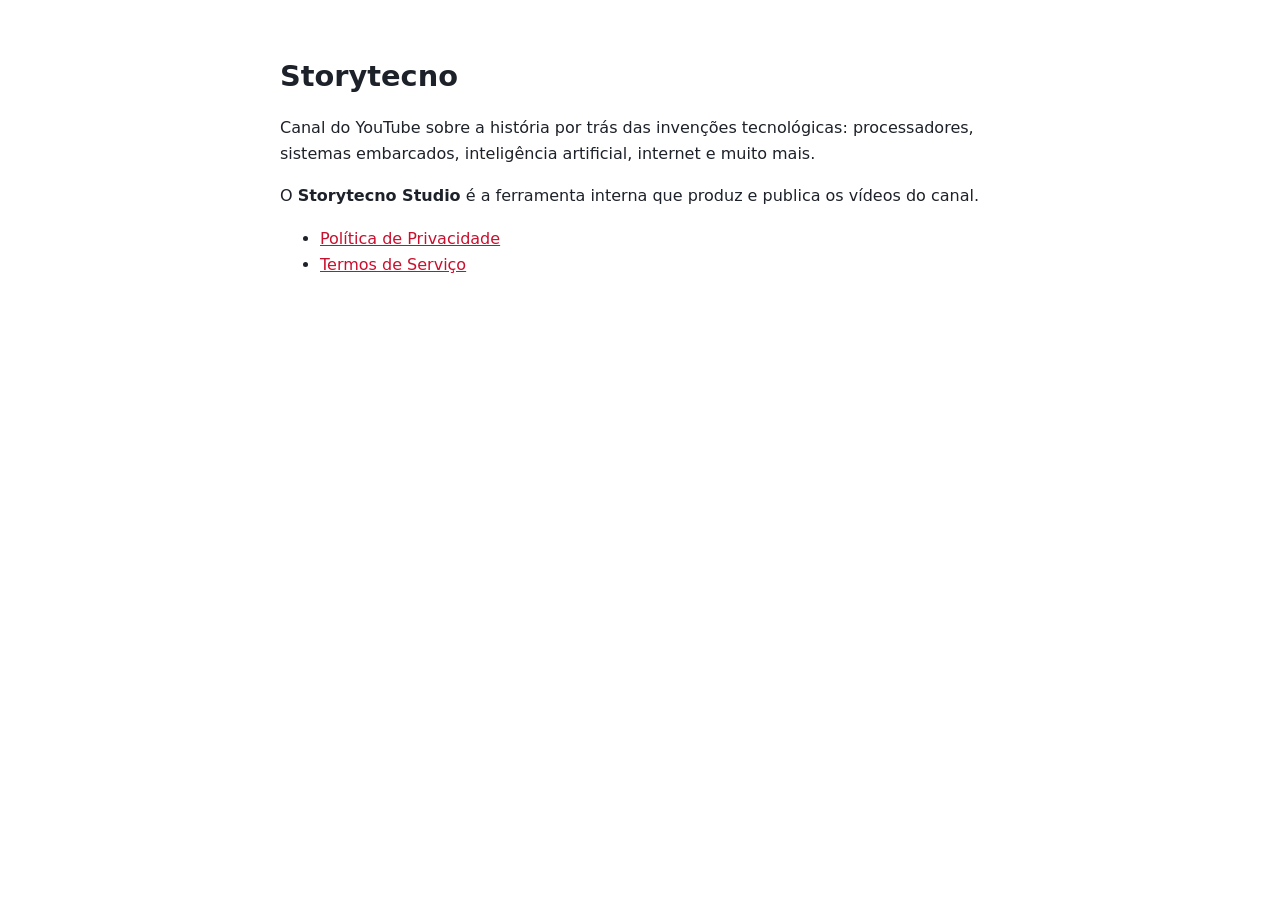
==== index.html @ e375d3b9 "Páginas públicas do Storytecno: política de privacidade e termos de serviço Co-Authored-By: Claude O" ====
<!doctype html>
<html lang="pt-BR">
<head>
<meta charset="utf-8">
<meta name="viewport" content="width=device-width, initial-scale=1">
<title>Storytecno</title>
<link rel="stylesheet" href="style.css">
</head>
<body>
<main>
<h1>Storytecno</h1>
<p>Canal do YouTube sobre a história por trás das invenções tecnológicas: processadores, sistemas
embarcados, inteligência artificial, internet e muito mais.</p>
<p>O <b>Storytecno Studio</b> é a ferramenta interna que produz e publica os vídeos do canal.</p>
<ul>
  <li><a href="privacy.html">Política de Privacidade</a></li>
  <li><a href="terms.html">Termos de Serviço</a></li>
</ul>
</main>
</body>
</html>
---- style.css ----
:root { color-scheme: light dark; --bg: #ffffff; --fg: #1d2129; --muted: #667085; --link: #c8102e; }
@media (prefers-color-scheme: dark) { :root { --bg: #0e1118; --fg: #e4e7ec; --muted: #98a2b3; --link: #ff5c74; } }
body { margin: 0; background: var(--bg); color: var(--fg); font: 16px/1.65 system-ui, -apple-system, "Segoe UI", sans-serif; }
main { max-width: 720px; margin: 0 auto; padding: 40px 16px 64px; }
h1 { font-size: 1.8rem; line-height: 1.25; }
h2 { font-size: 1.15rem; margin-top: 2rem; }
a { color: var(--link); }
code { font-size: .9em; }
.muted { color: var(--muted); }
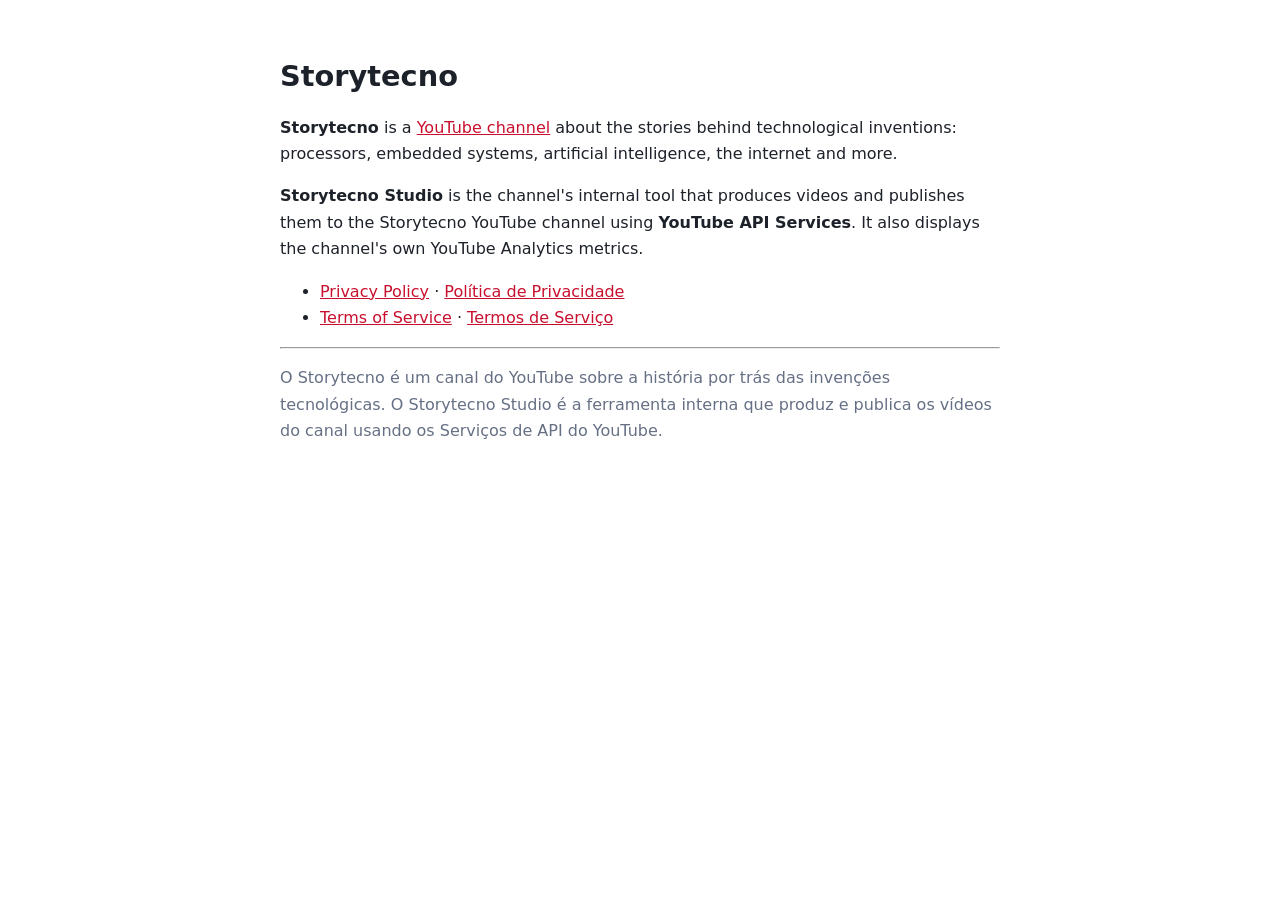
==== commit bff3bb11: "Versões em inglês, menção aos Serviços de API do YouTube e retenção de 30 dias Co-Authored-By: Claud" ====
--- a/index.html
+++ b/index.html
@@ -1,5 +1,5 @@
 <!doctype html>
-<html lang="pt-BR">
+<html lang="en">
 <head>
 <meta charset="utf-8">
 <meta name="viewport" content="width=device-width, initial-scale=1">
@@ -9,13 +9,20 @@
 <body>
 <main>
 <h1>Storytecno</h1>
-<p>Canal do YouTube sobre a história por trás das invenções tecnológicas: processadores, sistemas
-embarcados, inteligência artificial, internet e muito mais.</p>
-<p>O <b>Storytecno Studio</b> é a ferramenta interna que produz e publica os vídeos do canal.</p>
+<p><b>Storytecno</b> is a <a href="https://www.youtube.com/channel/UCANfyL2QCPIx1k1WJ9EM_ew">YouTube channel</a>
+about the stories behind technological inventions: processors, embedded systems, artificial intelligence,
+the internet and more.</p>
+<p><b>Storytecno Studio</b> is the channel's internal tool that produces videos and publishes them to the
+Storytecno YouTube channel using <b>YouTube API Services</b>. It also displays the channel's own YouTube
+Analytics metrics.</p>
 <ul>
-  <li><a href="privacy.html">Política de Privacidade</a></li>
-  <li><a href="terms.html">Termos de Serviço</a></li>
+  <li><a href="privacy-en.html">Privacy Policy</a> · <a href="privacy.html">Política de Privacidade</a></li>
+  <li><a href="terms-en.html">Terms of Service</a> · <a href="terms.html">Termos de Serviço</a></li>
 </ul>
+<hr>
+<p class="muted">O Storytecno é um canal do YouTube sobre a história por trás das invenções tecnológicas.
+O Storytecno Studio é a ferramenta interna que produz e publica os vídeos do canal usando os Serviços de
+API do YouTube.</p>
 </main>
 </body>
 </html>
